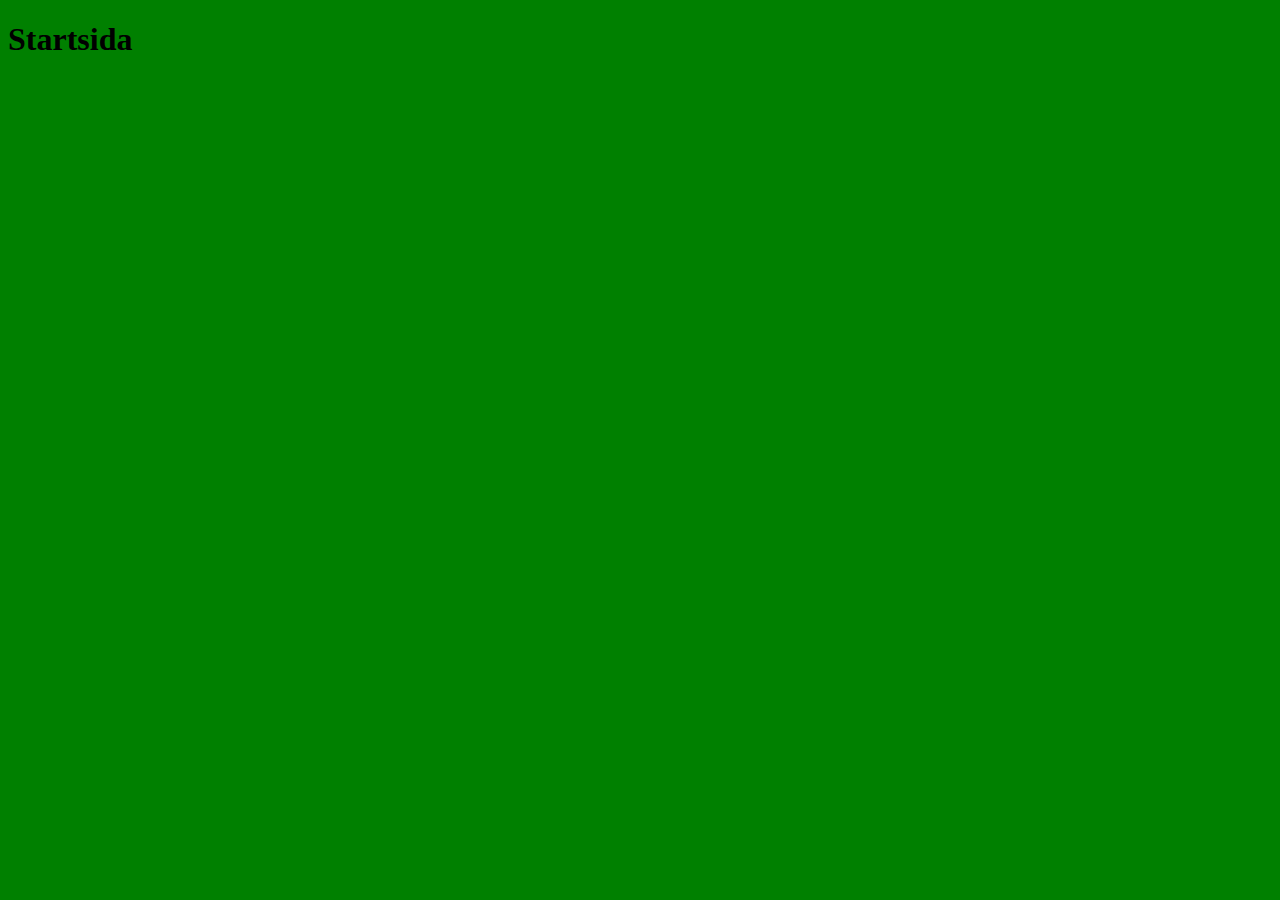
==== site/public/index.html @ 49195c75 "länkade css" ====
<!DOCTYPE html>
<html lang="en">
<head>
    <meta charset="UTF-8">
    <meta name="viewport" content="width=device-width, initial-scale=1.0">
    <meta http-equiv="X-UA-Compatible" content="ie=edge">
    <title>Skoaffär</title>
    <link rel="stylesheet" href="css/style.css">
</head>
<body>
    <body>
<h1>Startsida</h1>    
</body>

</body>
</html>
---- site/public/css/style.css ----
body {
    background-color: green;
}
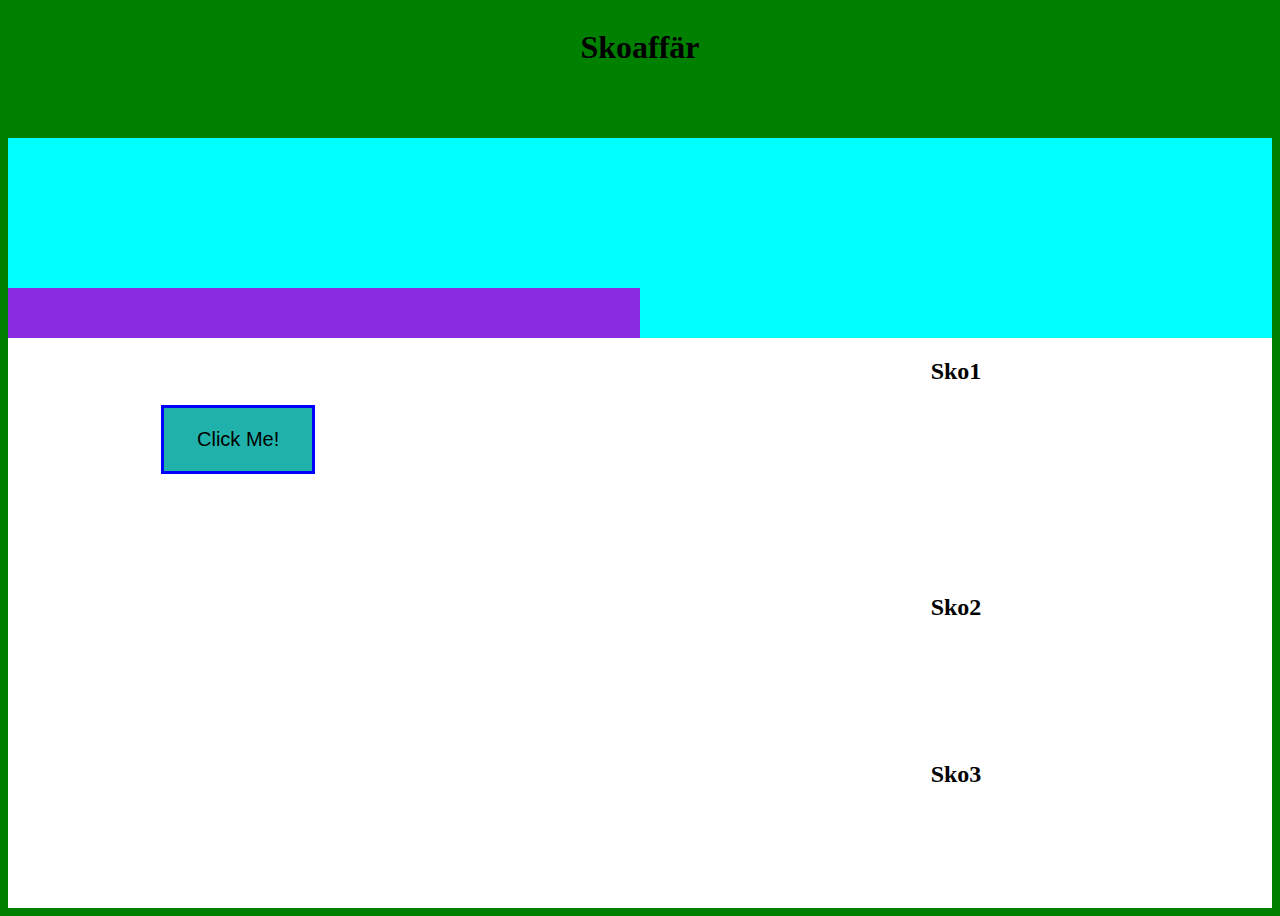
==== commit f880619a: "layed out the structure" ====
--- a/site/public/index.html
+++ b/site/public/index.html
@@ -20,7 +20,73 @@
 
     <body> 
-<h1>Startsida</h1>    +    <div class="container">+
+        <div class="header">+
+            <h1>Skoaffär</h1>+
+        </div>+
+        <div class="bild">+
+        +
+        </div>+
+        +
+        <div class="navherr">+
+        +
+        </div>+
+        +
+        <div class="navdam">+
+        +
+        </div>+
+        +
+        <div class="content">+
+        </div> +
+        +
+            <div class="sko1">+
+                <h2>Sko1</h2>+
+                <button type="button" onclick="">Click Me!</button>+
+            </div>+
+        +
+            <div class="sko2">+
+                <h2>Sko2</h2>+
+            </div>+
+            +
+            <div class="sko3">+
+                <h2>Sko3</h2>+
+            </div>+
+    </div>+
++
+ 
 </body> 
--- a/site/public/css/style.css
+++ b/site/public/css/style.css
@@ -1,3 +1,109 @@
 body {
     background-color: green;
-}+    max-width: 100%;
+    overflow-x: hidden;
+}
+
+.container {
+    height: 100vh;
+    width: 100%;
+    display: grid;
+}
+
+
+@media screen and (max-width: 400px) {
+.container {
+    height: 800px;
+    width: 100%; 
+    grid-template-columns: repeat(6, 1fr);
+    grid-template-rows: repeat(11, 1fr);
+    grid-row-gap: 5px;
+    grid-column-gap: 5px;
+}
+}
+
+.header {
+    grid-column: 1/7;
+    grid-row: 1/2;
+}
+
+.header h1 {
+    text-align: center;
+}
+
+.bild {
+    grid-row: 2/5;
+    grid-column: 1/7;
+    background-color: aqua;
+}
+
+.navherr {
+    grid-row: 5/6;
+    grid-column: 1/4;
+    background-color: blueviolet;
+}
+
+.navdam {
+    grid-row: 5/6;
+    grid-column: 4/7;
+    background-color: aqua;
+}
+
+.content {
+    grid-row: 6/12;
+    grid-column: 1/7;
+    background-color: blue;
+    position: relative;
+}
+
+.sko1 {
+    grid-row: 6/8;
+    grid-column: 1/7;
+    position:relative;
+    background-color: white;
+}
+
+.sko1 h2{
+    margin-left: 50%;
+    text-align: center;
+}
+
+button {
+    background-color: lightseagreen;
+    color: black;
+    padding: 20px 33px;
+    text-align: center;
+    font-size: 20px;
+    cursor: pointer;
+    border-width: 3px;  
+    border-style: solid;
+    border-color: blue;
+    margin-left: 153px;
+
+}
+
+
+.sko2 {
+    grid-row: 8/10;
+    grid-column: 1/7;
+    position:relative;
+    background-color: white;
+}
+
+.sko2 h2{
+    margin-left: 50%;
+    text-align: center;
+}
+
+.sko3 {
+    grid-row: 10/12;
+    grid-column: 1/7;
+    position:relative;
+    background-color: white;
+}
+
+.sko3 h2{
+    margin-left: 50%;
+    text-align: center;
+}
+
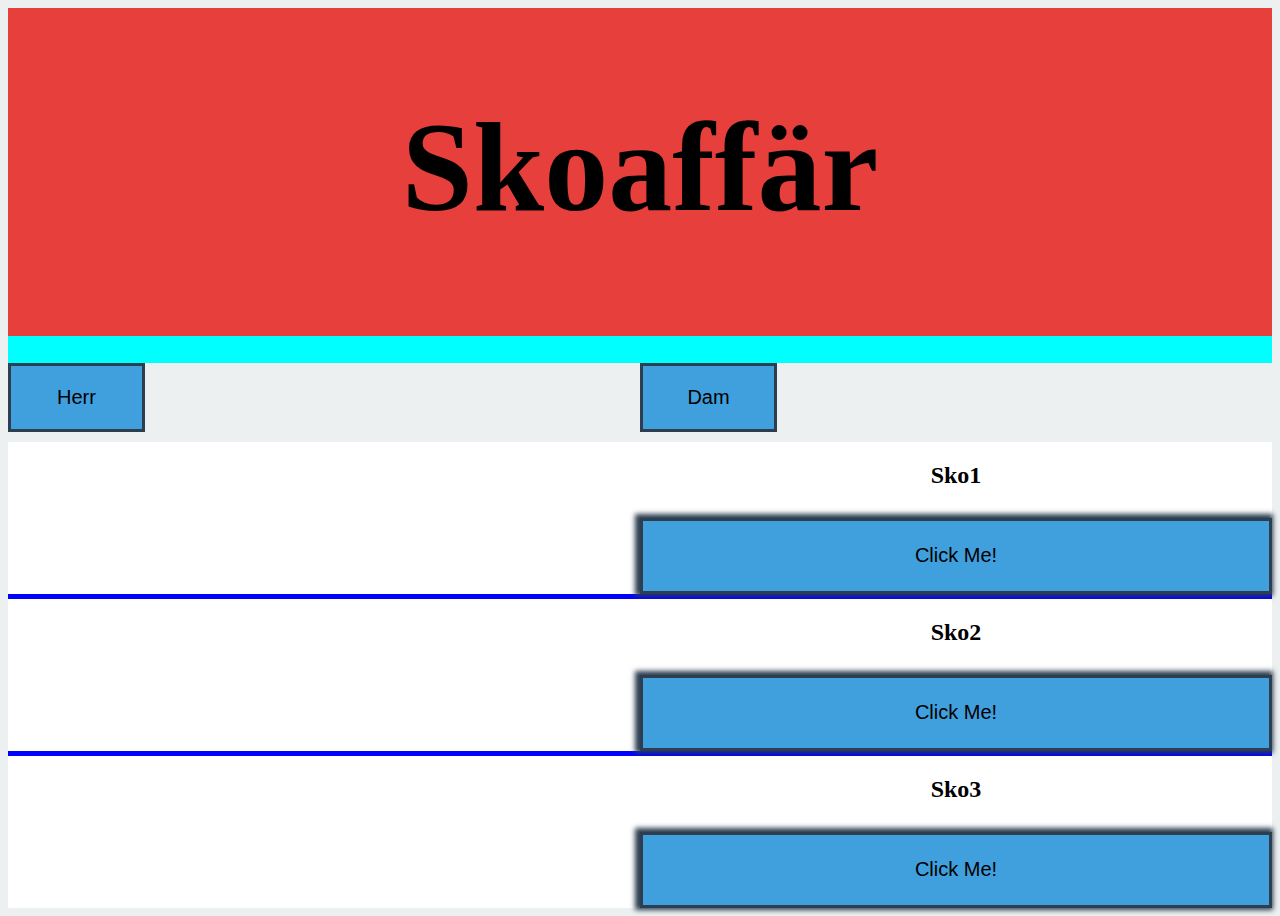
==== commit 9c73ea3e: "Dropdown menu, color changes, nested grids." ====
--- a/site/public/index.html
+++ b/site/public/index.html
@@ -38,7 +38,21 @@
 
         <div class="navherr"> 
-        +            <div class="dropdown1">+
+                <button onclick="myFunction1()" class="dropbtn">Herr</button>+
+                <div id="myDropdown1" class="dropdown-content1">+
+                    <a href="#">Löparskor</a>+
+                    <a href="#">Fin skor</a>+
+                    <a href="#">Tofflor</a>+
+                </div>+
+            </div> 
         </div> 
@@ -46,17 +60,27 @@
 
         <div class="navdam"> 
-        +             <div class="dropdown2">+
+                <button onclick="myFunction2()" class="dropbtn">Dam</button>+
+                <div id="myDropdown2" class="dropdown-content2">+
+                    <a href="#">Sneakers</a>+
+                    <a href="#">Sandaler</a>+
+                    <a href="#">Löparskor</a>+
+                </div>+
+            </div> 
         </div> 
          
         <div class="content">-
-        </div> -
-         
             <div class="sko1"> 
@@ -72,6 +96,8 @@
 
                 <h2>Sko2</h2> 
+                <button type="button" onclick="">Click Me!</button>+
             </div> 
             @@ -80,17 +106,21 @@
 
                 <h2>Sko3</h2> 
+                <button type="button" onclick="">Click Me!</button>+
             </div>+
+        </div>     
     </div> 
-+<script src="js/dropdownherr.js"></script>+
+<script src="js/dropdowndam.js"></script> 
  
-</body>-
-
+</body>
 </body> 
 </html>--- a/site/public/css/style.css
+++ b/site/public/css/style.css
@@ -1,5 +1,5 @@
 body {
-    background-color: green;
+    background-color: #ECF0F1;
     max-width: 100%;
     overflow-x: hidden;
 }
@@ -25,10 +25,16 @@
 .header {
     grid-column: 1/7;
     grid-row: 1/2;
+    display: grid;
+    grid-template-rows: repeat(1, 1fr);
+    grid-template-columns: repeat(5, 1fr);
+    background-color: #E7403C;
 }
 
 .header h1 {
-    text-align: center;
+    grid-column: 2/5;
+    text-align: center;
+    font-size: 10vw;
 }
 
 .bild {
@@ -40,70 +46,160 @@
 .navherr {
     grid-row: 5/6;
     grid-column: 1/4;
-    background-color: blueviolet;
 }
 
 .navdam {
     grid-row: 5/6;
     grid-column: 4/7;
-    background-color: aqua;
 }
 
 .content {
     grid-row: 6/12;
     grid-column: 1/7;
+    display: grid;
+    grid-template-rows: repeat(6, 1fr);
+    grid-template-columns: repeat(6, 1fr);
+    grid-row-gap: 5px;
+    grid-column-gap: 5px;
     background-color: blue;
     position: relative;
 }
 
 .sko1 {
-    grid-row: 6/8;
-    grid-column: 1/7;
+    grid-row: 1/3;
+    grid-column: 1/7;
+    display: grid;
+    grid-template-columns: repeat(2, 1fr);
+    grid-template-rows: repeat(2, 1fr);
     position:relative;
     background-color: white;
 }
 
 .sko1 h2{
-    margin-left: 50%;
-    text-align: center;
-}
-
-button {
-    background-color: lightseagreen;
+    grid-row: 1/2;
+    grid-column: 2/2;
+    text-align: center;
+}
+
+
+.sko2 {
+    grid-row: 3/5;
+    grid-column: 1/7;
+    display: grid;
+    grid-template-columns: repeat(2, 1fr);
+    grid-template-rows: repeat(2, 1fr);
+    position:relative;
+    background-color: white;
+}
+
+.sko2 h2{
+    grid-row: 1/2;
+    grid-column: 2/2;
+    text-align: center;
+}
+
+.sko3 {
+    grid-row: 5/7;
+    grid-column: 1/7;
+    position:relative;
+    display: grid;
+    grid-template-columns: repeat(2, 1fr);
+    grid-template-rows: repeat(2, 1fr);
+    background-color: white;
+}
+
+.sko3 h2{
+    grid-row: 1/2;
+    grid-column: 2/2;
+    text-align: center;
+}
+
+.content button {
+    background-color: #409FDD;
     color: black;
-    padding: 20px 33px;
-    text-align: center;
+    padding: 20px 25    px;
+    text-align: center;
+    grid-row: 2/2;
+    grid-column: 2/2;
     font-size: 20px;
     cursor: pointer;
     border-width: 3px;  
     border-style: solid;
-    border-color: blue;
-    margin-left: 153px;
-
-}
-
-
-.sko2 {
-    grid-row: 8/10;
-    grid-column: 1/7;
-    position:relative;
-    background-color: white;
-}
-
-.sko2 h2{
-    margin-left: 50%;
-    text-align: center;
-}
-
-.sko3 {
-    grid-row: 10/12;
-    grid-column: 1/7;
-    position:relative;
-    background-color: white;
-}
-
-.sko3 h2{
-    margin-left: 50%;
-    text-align: center;
-}
-
+    border-color: #2C3E50;
+    box-shadow: -2px -1px 5px 3px #2C3E50;
+
+    
+}
+
+button:hover{
+    background-color: #2980B9;
+}
+
+.dropbtn {
+   background-color: #409FDD;
+   color: black;
+   padding: 20px 33px;
+   width: 137px;
+   cursor: pointer;
+   border-width: 3px;
+   border-style: solid;
+   border-color: #2C3E50;
+   font-size: 20px;
+}
+
+.dropbtn:hover {
+    background-color: #2980B9;
+}
+
+.dropdown1{
+    position: relative;
+    display: inline-block;
+}
+
+.dropdown2{
+    position: relative;
+    display: inline-block;
+}
+
+.dropdown-content1 {
+    display: none;
+    position: absolute;
+    background-color: #f1f1f1;
+    min-width: 100%;
+    z-index: 1;
+    overflow: auto;
+}
+
+.dropdown-content2 {
+    display: none;
+    position: absolute;
+    background-color: #f1f1f1;
+    min-width: 100%;
+    z-index: 1;
+    overflow: auto;
+}
+
+.dropdown-content1 a {
+    color: black;
+    padding: 12px 16px;
+    display: block;
+}
+
+.dropdown-content1 a:hover {
+    background-color: white;
+}
+
+.dropdown-content2 a {
+    color: black;
+    padding: 12px 16px;
+    display: block;
+}
+
+.dropdown-content2 a:hover {
+    background-color: white;
+}
+
+.show {
+    display:block;
+}
+
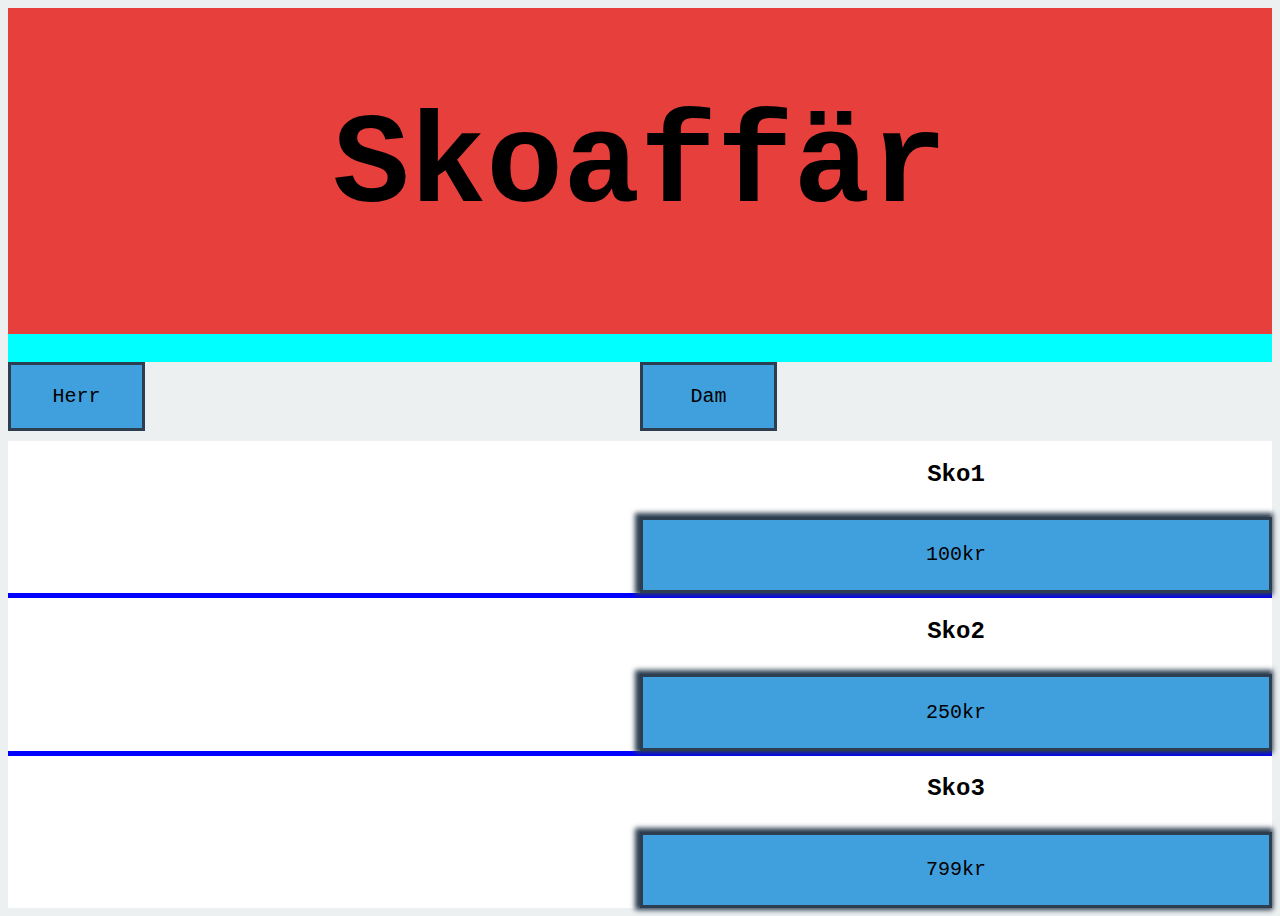
==== commit 5d31a115: "font change" ====
--- a/site/public/index.html
+++ b/site/public/index.html
@@ -86,7 +86,7 @@
 
                 <h2>Sko1</h2> 
-                <button type="button" onclick="">Click Me!</button>+                <button type="button" onclick="">100kr</button> 
             </div> 
@@ -96,7 +96,7 @@
 
                 <h2>Sko2</h2> 
-                <button type="button" onclick="">Click Me!</button>+                <button type="button" onclick="">250kr</button> 
             </div> 
@@ -106,7 +106,7 @@
 
                 <h2>Sko3</h2> 
-                <button type="button" onclick="">Click Me!</button>+                <button type="button" onclick="">799kr</button> 
             </div> 
--- a/site/public/css/style.css
+++ b/site/public/css/style.css
@@ -35,6 +35,7 @@
     grid-column: 2/5;
     text-align: center;
     font-size: 10vw;
+    font-family: 'Courier New', Courier, monospace;
 }
 
 .bild {
@@ -63,6 +64,8 @@
     grid-column-gap: 5px;
     background-color: blue;
     position: relative;
+    font-family: 'Courier New', Courier, monospace;
+
 }
 
 .sko1 {
@@ -127,8 +130,8 @@
     border-style: solid;
     border-color: #2C3E50;
     box-shadow: -2px -1px 5px 3px #2C3E50;
-
-    
+    font-family: 'Courier New', Courier, monospace;    
+
 }
 
 button:hover{
@@ -145,6 +148,8 @@
    border-style: solid;
    border-color: #2C3E50;
    font-size: 20px;
+   font-family: 'Courier New', Courier, monospace;
+
 }
 
 .dropbtn:hover {
@@ -183,6 +188,8 @@
     color: black;
     padding: 12px 16px;
     display: block;
+    font-family: 'Courier New', Courier, monospace;
+
 }
 
 .dropdown-content1 a:hover {
@@ -193,6 +200,8 @@
     color: black;
     padding: 12px 16px;
     display: block;
+    font-family: 'Courier New', Courier, monospace;
+
 }
 
 .dropdown-content2 a:hover {
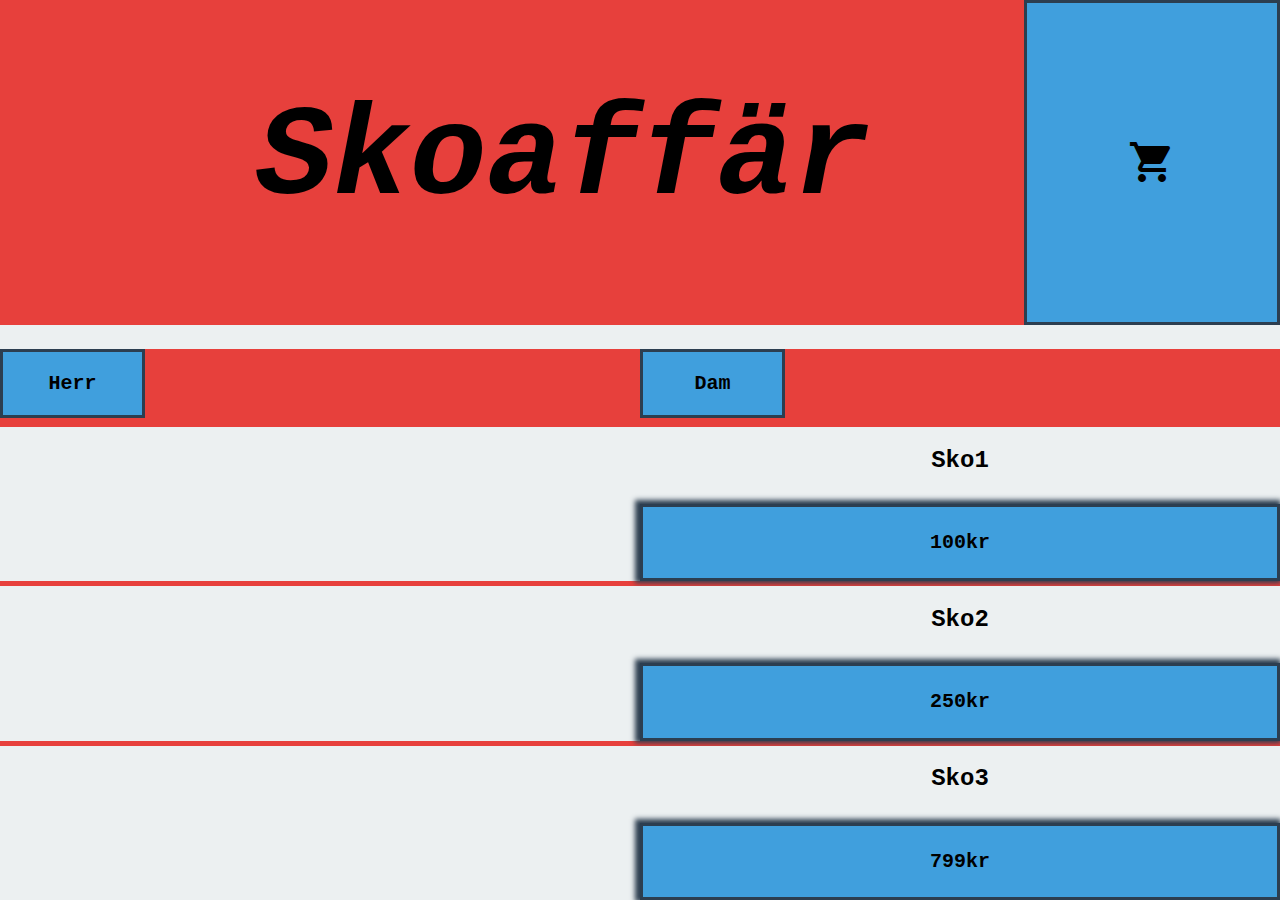
==== commit bc313ec6: "added material-icons, made a basket button in header, color corrections" ====
--- a/site/public/index.html
+++ b/site/public/index.html
@@ -10,9 +10,13 @@
 
     <meta http-equiv="X-UA-Compatible" content="ie=edge"> 
-    <title>Skoaffär</title>+     
     <link rel="stylesheet" href="css/style.css">+
+    <link rel="stylesheet" href="https://fonts.googleapis.com/icon?family=Material+Icons">+
+    <title>Skoaffär</title> 
 </head> 
@@ -25,6 +29,8 @@
         <div class="header"> 
             <h1>Skoaffär</h1>+
+            <button class="material-icons md-24" onclick=""> shopping_cart</button> 
         </div> 
--- a/site/public/css/style.css
+++ b/site/public/css/style.css
@@ -1,7 +1,9 @@
 body {
-    background-color: #ECF0F1;
+    background-color: #E7403C;
     max-width: 100%;
     overflow-x: hidden;
+    margin: 0;
+    padding: 0;
 }
 
 .container {
@@ -29,19 +31,34 @@
     grid-template-rows: repeat(1, 1fr);
     grid-template-columns: repeat(5, 1fr);
     background-color: #E7403C;
+    z-index: 1;
 }
 
 .header h1 {
-    grid-column: 2/5;
+    grid-column: 2/4;
     text-align: center;
     font-size: 10vw;
     font-family: 'Courier New', Courier, monospace;
+    font-style: italic; 
+}
+
+.material-icons.md-24 { 
+    grid-column: 5;
+    background-color: #409FDD;
+    border-width: 3px;
+    border-color: #2C3E50;
+    border-style: solid;
+    font-size: 48px;
+}
+
+.header button:hover {
+    background-color: #2980B9;
 }
 
 .bild {
-    grid-row: 2/5;
-    grid-column: 1/7;
-    background-color: aqua;
+    grid-row: 1/5;
+    grid-column: 1/7;
+    background-color: #ECF0F1;
 }
 
 .navherr {
@@ -62,7 +79,7 @@
     grid-template-columns: repeat(6, 1fr);
     grid-row-gap: 5px;
     grid-column-gap: 5px;
-    background-color: blue;
+    background-color: #E7403C;
     position: relative;
     font-family: 'Courier New', Courier, monospace;
 
@@ -75,7 +92,7 @@
     grid-template-columns: repeat(2, 1fr);
     grid-template-rows: repeat(2, 1fr);
     position:relative;
-    background-color: white;
+    background-color: #ECF0F1;
 }
 
 .sko1 h2{
@@ -92,7 +109,7 @@
     grid-template-columns: repeat(2, 1fr);
     grid-template-rows: repeat(2, 1fr);
     position:relative;
-    background-color: white;
+    background-color: #ECF0F1;
 }
 
 .sko2 h2{
@@ -108,7 +125,7 @@
     display: grid;
     grid-template-columns: repeat(2, 1fr);
     grid-template-rows: repeat(2, 1fr);
-    background-color: white;
+    background-color: #ECF0F1;
 }
 
 .sko3 h2{
@@ -120,7 +137,7 @@
 .content button {
     background-color: #409FDD;
     color: black;
-    padding: 20px 25    px;
+    padding: 20px 25px;
     text-align: center;
     grid-row: 2/2;
     grid-column: 2/2;
@@ -130,7 +147,8 @@
     border-style: solid;
     border-color: #2C3E50;
     box-shadow: -2px -1px 5px 3px #2C3E50;
-    font-family: 'Courier New', Courier, monospace;    
+    font-family: 'Courier New', Courier, monospace;
+    font-weight: bold;    
 
 }
 
@@ -142,13 +160,14 @@
    background-color: #409FDD;
    color: black;
    padding: 20px 33px;
-   width: 137px;
+   width: 145px;
    cursor: pointer;
    border-width: 3px;
    border-style: solid;
    border-color: #2C3E50;
    font-size: 20px;
    font-family: 'Courier New', Courier, monospace;
+   font-weight: bold;
 
 }
 
@@ -169,7 +188,7 @@
 .dropdown-content1 {
     display: none;
     position: absolute;
-    background-color: #f1f1f1;
+    background-color: #409FDD;
     min-width: 100%;
     z-index: 1;
     overflow: auto;
@@ -178,7 +197,7 @@
 .dropdown-content2 {
     display: none;
     position: absolute;
-    background-color: #f1f1f1;
+    background-color: #409FDD;
     min-width: 100%;
     z-index: 1;
     overflow: auto;
@@ -189,11 +208,14 @@
     padding: 12px 16px;
     display: block;
     font-family: 'Courier New', Courier, monospace;
+    border-style: solid;
+    border-color: #2C3E50;
+    border-width: 3px;
 
 }
 
 .dropdown-content1 a:hover {
-    background-color: white;
+    background-color: #2980B9;
 }
 
 .dropdown-content2 a {
@@ -201,11 +223,14 @@
     padding: 12px 16px;
     display: block;
     font-family: 'Courier New', Courier, monospace;
+    border-style: solid;
+    border-color: #2C3E50;
+    border-width: 3px;
 
 }
 
 .dropdown-content2 a:hover {
-    background-color: white;
+    background-color: #2980B9;
 }
 
 .show {
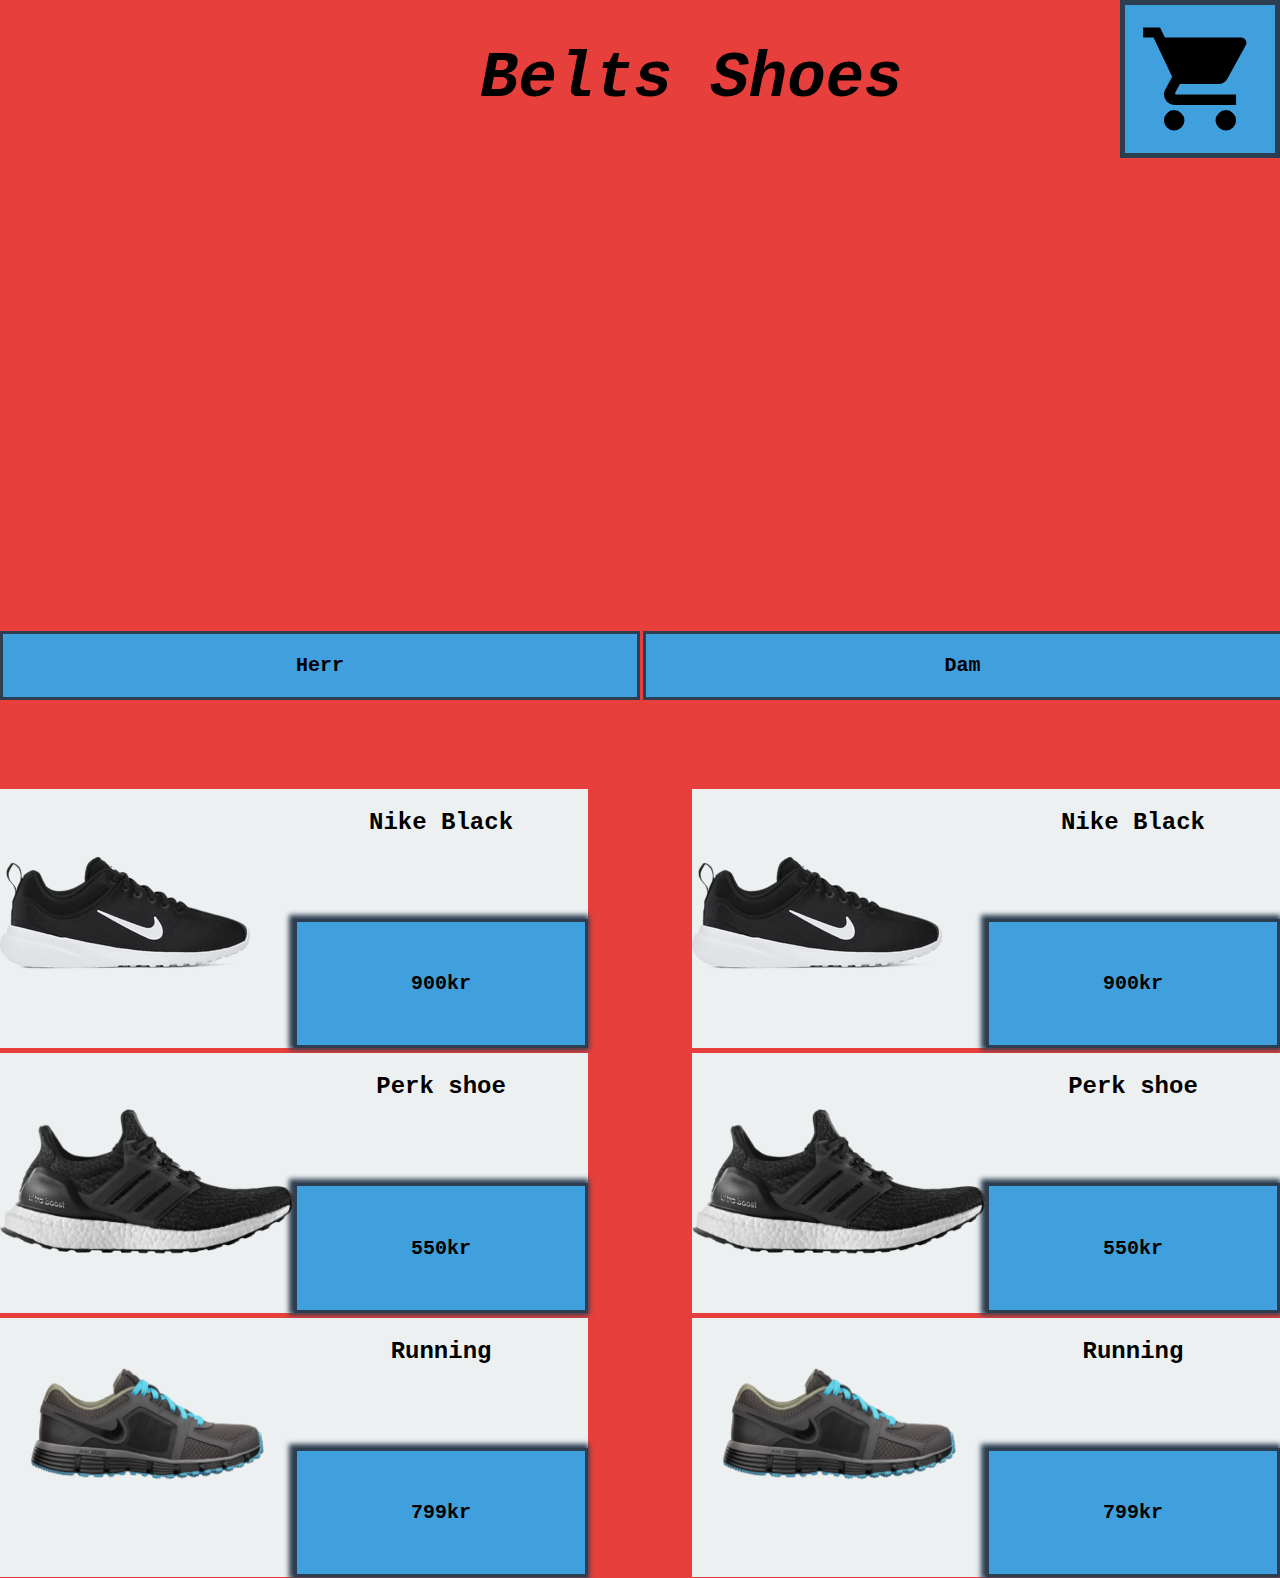
==== commit 0a17db10: "added images and media query" ====
--- a/site/public/index.html
+++ b/site/public/index.html
@@ -28,7 +28,7 @@
 
         <div class="header"> 
-            <h1>Skoaffär</h1>+            <h1>Belts Shoes</h1> 
             <button class="material-icons md-24" onclick=""> shopping_cart</button> 
@@ -36,7 +36,7 @@
 
         <div class="bild"> 
-        +            <img src="img/red_shoes_blurr.jpg" alt="Belts Shoes"> 
         </div> 
@@ -90,9 +90,11 @@
 
             <div class="sko1"> 
-                <h2>Sko1</h2>+                <h2>Nike Black</h2> 
-                <button type="button" onclick="">100kr</button>+                <button type="button" onclick="">900kr</button>+
+                <img src="img/nike.png" alt="Nike shoe"> 
             </div> 
@@ -100,9 +102,11 @@
 
             <div class="sko2"> 
-                <h2>Sko2</h2>+                <h2>Perk shoe</h2> 
-                <button type="button" onclick="">250kr</button>+                <button type="button" onclick="">550kr</button>+
+                <img src="img/perk_shoe.png" alt="Perky shoe"> 
             </div> 
@@ -110,11 +114,51 @@
 
             <div class="sko3"> 
-                <h2>Sko3</h2>+                <h2>Running</h2> 
                 <button type="button" onclick="">799kr</button> 
+                <img src="img/running.png" alt="Running shoe">+
             </div>+
+            +
+            <div class="sko4">+
+                <h2>Nike Black</h2>+
+                <button type="button" onclick="">900kr</button>+
+                <img src="img/nike.png" alt="Nike shoe">+
+            </div>+
+        +
+            <div class="sko5">+
+                <h2>Perk shoe</h2>+
+                <button type="button" onclick="">550kr</button>+
+                <img src="img/perk_shoe.png" alt="Perky shoe">+
+            </div>+
+            +
+            <div class="sko6">+
+                <h2>Running</h2>+
+                <button type="button" onclick="">799kr</button>+
+                <img src="img/running.png" alt="Running shoe">+
+            </div>+
+ 
         </div>     
--- a/site/public/css/style.css
+++ b/site/public/css/style.css
@@ -7,21 +7,12 @@
 }
 
 .container {
-    height: 100vh;
+    height: 100%;
     width: 100%;
     display: grid;
-}
-
-
-@media screen and (max-width: 400px) {
-.container {
-    height: 800px;
-    width: 100%; 
-    grid-template-columns: repeat(6, 1fr);
+    grid-template-columns: repeat(6, 1fr);    
     grid-template-rows: repeat(11, 1fr);
-    grid-row-gap: 5px;
     grid-column-gap: 5px;
-}
 }
 
 .header {
@@ -35,11 +26,12 @@
 }
 
 .header h1 {
-    grid-column: 2/4;
+    grid-column: 2/3;
     text-align: center;
-    font-size: 10vw;
+    font-size: 28px;
     font-family: 'Courier New', Courier, monospace;
     font-style: italic; 
+    white-space: nowrap;
 }
 
 .material-icons.md-24 { 
@@ -58,7 +50,16 @@
 .bild {
     grid-row: 1/5;
     grid-column: 1/7;
-    background-color: #ECF0F1;
+    display: grid;
+    grid-template-rows: repeat(4, 1fr);
+    grid-template-columns: repeat(6, 1fr);
+}
+
+img {
+    grid-row: 1/5;
+    grid-column: 1/7;
+    height: auto;
+    max-width: 100%;
 }
 
 .navherr {
@@ -95,12 +96,6 @@
     background-color: #ECF0F1;
 }
 
-.sko1 h2{
-    grid-row: 1/2;
-    grid-column: 2/2;
-    text-align: center;
-}
-
 
 .sko2 {
     grid-row: 3/5;
@@ -112,11 +107,6 @@
     background-color: #ECF0F1;
 }
 
-.sko2 h2{
-    grid-row: 1/2;
-    grid-column: 2/2;
-    text-align: center;
-}
 
 .sko3 {
     grid-row: 5/7;
@@ -128,7 +118,40 @@
     background-color: #ECF0F1;
 }
 
-.sko3 h2{
+.sko4 {
+    grid-row: 1/3;
+    grid-column: 1/7;
+    display: grid;
+    grid-template-columns: repeat(2, 1fr);
+    grid-template-rows: repeat(2, 1fr);
+    position:relative;
+    background-color: #ECF0F1;
+}
+
+
+.sko5 {
+    grid-row: 3/5;
+    grid-column: 1/7;
+    display: grid;
+    grid-template-columns: repeat(2, 1fr);
+    grid-template-rows: repeat(2, 1fr);
+    position:relative;
+    background-color: #ECF0F1;
+}
+
+
+.sko6 {
+    grid-row: 5/7;
+    grid-column: 1/7;
+    position:relative;
+    display: grid;
+    grid-template-columns: repeat(2, 1fr);
+    grid-template-rows: repeat(2, 1fr);
+    background-color: #ECF0F1;
+}
+
+.content h2 {
+    white-space: nowrap;  
     grid-row: 1/2;
     grid-column: 2/2;
     text-align: center;
@@ -156,11 +179,18 @@
     background-color: #2980B9;
 }
 
+.content img {
+    grid-row: 1/3;
+    grid-column: 1;
+    max-height: 100%;
+    max-width: 100%;   
+}
+
 .dropbtn {
    background-color: #409FDD;
    color: black;
    padding: 20px 33px;
-   width: 145px;
+   width: 50vw;
    cursor: pointer;
    border-width: 3px;
    border-style: solid;
@@ -237,3 +267,107 @@
     display:block;
 }
 
+@media screen and (min-width: 600px) {
+
+.container {
+    height: 100%;
+    width: 100%; 
+    display: grid;
+    grid-template-columns: repeat(12, 1fr);
+    grid-template-rows: repeat(10, 1fr);
+    grid-column-gap: 5px;
+}
+    
+.header {
+    grid-column: 1/13;
+    grid-row: 1/2;
+    grid-template-columns: repeat(8, 1fr);
+}
+
+.material-icons.md-24 { 
+    grid-column: 8;
+    border-width: 5px;
+    font-size: 124px;
+}
+
+.header h1 {
+    grid-column: 4/6;
+    font-size: 64px;
+}
+
+.bild {
+    grid-row: 2/5;
+    grid-column: 1/13;
+    grid-template-rows: repeat(4, 1fr);
+    grid-template-columns: repeat(6, 1fr);
+}
+
+.bild img {
+    display: none;
+    /* gör en ny större bild som passar bättre */
+}
+
+.navherr {
+    grid-row: 5/6;
+    grid-column: 1/6;
+}
+
+.navdam {
+    grid-row: 5/6;
+    grid-column: 7/13;
+}
+.content {
+    grid-column: 1/13;
+    grid-template-columns: repeat(13, 1fr)
+}
+
+.sko1 {
+    grid-row: 1/3;
+    grid-column: 1/7;
+}
+
+
+.sko2 {
+    grid-row: 3/5;
+    grid-column: 1/7;
+}
+
+
+.sko3 {
+    grid-row: 5/7;
+    grid-column: 1/7;
+}
+
+.sko4 {
+    grid-row: 1/3;
+    grid-column: 8/14;
+}
+
+
+.sko5 {
+    grid-row: 3/5;
+    grid-column: 8/14;
+}
+
+
+.sko6 {
+    grid-row: 5/7;
+    grid-column: 8/14;
+}
+
+}
+
+@media screen and (max-width: 600px) {
+
+.sko4 {
+    display: none;
+}
+    
+.sko5 {
+    display: none;
+}
+    
+.sko6 {
+    display: none;
+}
+}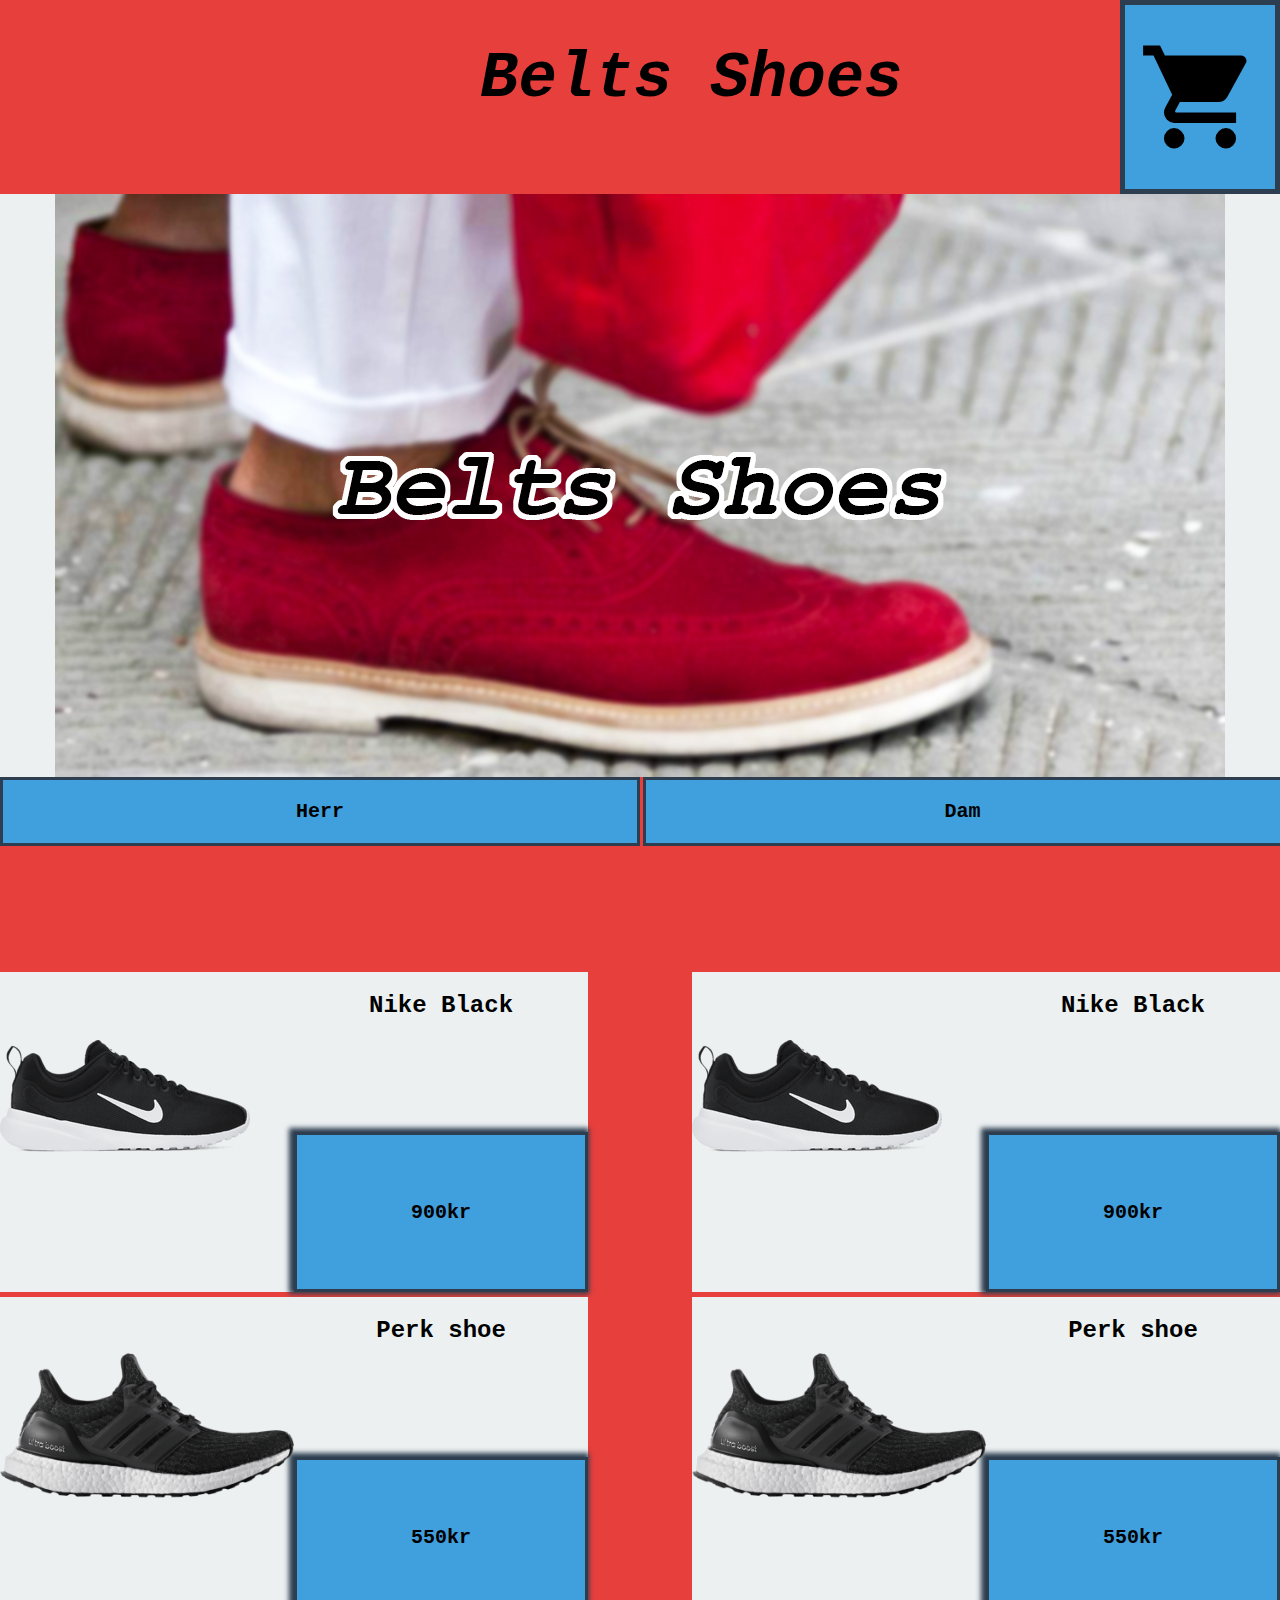
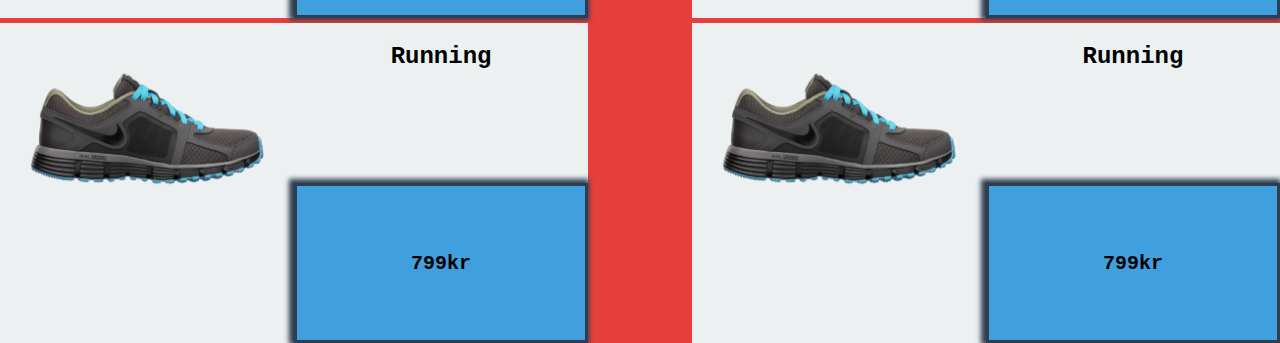
==== commit 7f82c9e1: "added background image for desktop, final media queri adjustments" ====
--- a/site/public/index.html
+++ b/site/public/index.html
@@ -37,6 +37,12 @@
         <div class="bild"> 
             <img src="img/red_shoes_blurr.jpg" alt="Belts Shoes">+
+        </div>+
+        <div class="bild_desk">+
+            <img src="img/background_desk.jpg" alt="Belts Shoes"> 
         </div> 
--- a/site/public/css/style.css
+++ b/site/public/css/style.css
@@ -53,6 +53,7 @@
     display: grid;
     grid-template-rows: repeat(4, 1fr);
     grid-template-columns: repeat(6, 1fr);
+    background-color: #E7403C;
 }
 
 img {
@@ -60,6 +61,23 @@
     grid-column: 1/7;
     height: auto;
     max-width: 100%;
+}
+
+.bild_desk {
+    grid-row: 2/5;
+    grid-column: 1/13;
+    display: grid;
+    grid-template-rows: repeat(4, 1fr);
+    grid-template-columns: repeat(6, 1fr);
+}
+
+.bild_desk img {
+    grid-row: 1/5;
+    grid-column: 1/7;
+    display: block;
+    margin-left: auto;
+    margin-right: auto;
+    
 }
 
 .navherr {
@@ -300,6 +318,7 @@
     grid-column: 1/13;
     grid-template-rows: repeat(4, 1fr);
     grid-template-columns: repeat(6, 1fr);
+    background-color: #ECF0F1;
 }
 
 .bild img {
@@ -370,4 +389,8 @@
 .sko6 {
     display: none;
 }
+
+.bild_desk{
+    display: none;
+}
 }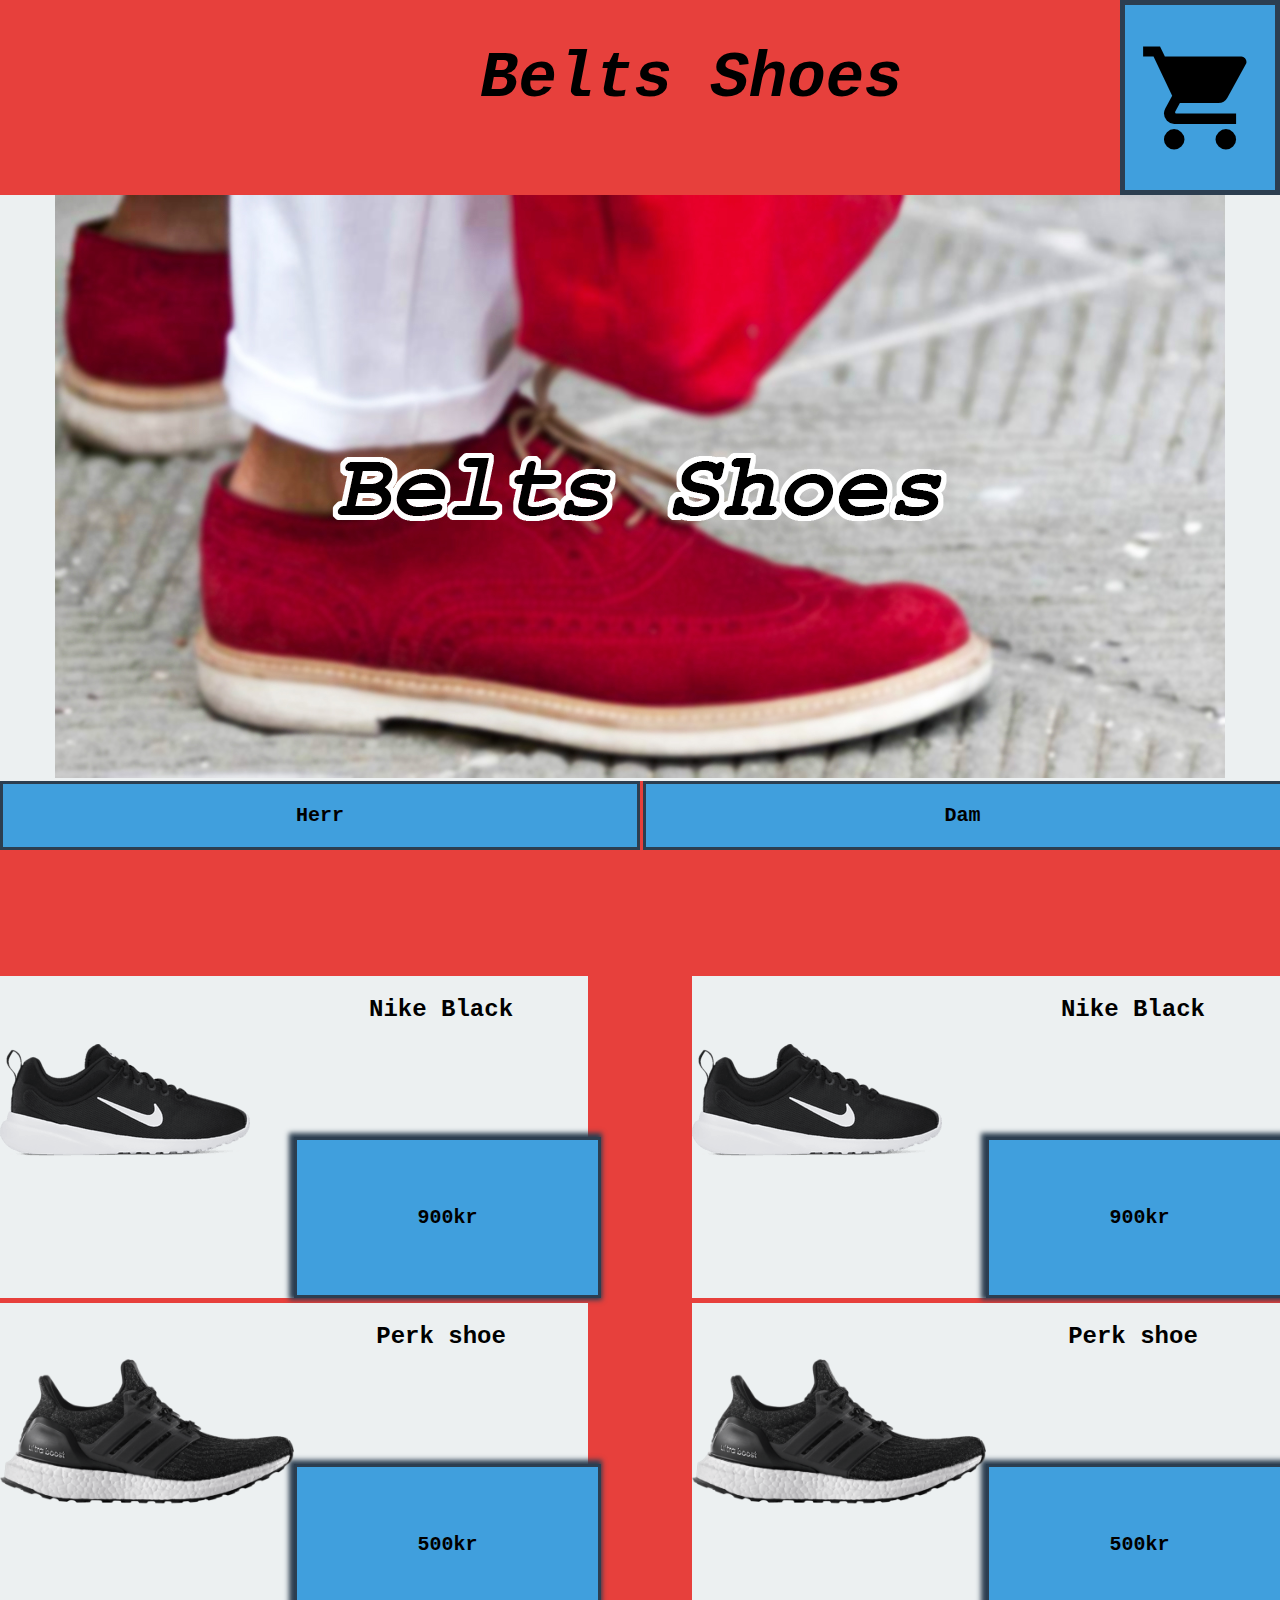
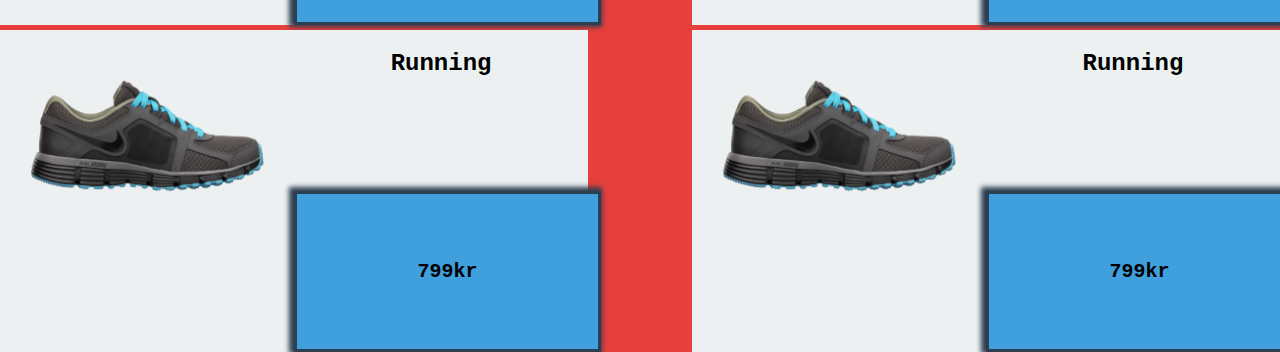
==== commit 715ca23f: "added buttons that can link and made some new subpages" ====
--- a/site/public/index.html
+++ b/site/public/index.html
@@ -98,7 +98,7 @@
 
                 <h2>Nike Black</h2> 
-                <button type="button" onclick="">900kr</button>+                <a href="detaljsida1.html"><button>900kr</button></a> 
                 <img src="img/nike.png" alt="Nike shoe"> 
@@ -110,7 +110,7 @@
 
                 <h2>Perk shoe</h2> 
-                <button type="button" onclick="">550kr</button>+                <a href="detaljsida2.html"><button>500kr</button></a> 
                 <img src="img/perk_shoe.png" alt="Perky shoe"> 
@@ -122,7 +122,7 @@
 
                 <h2>Running</h2> 
-                <button type="button" onclick="">799kr</button>+                <a href="detaljsida3.html"><button>799kr</button></a> 
                 <img src="img/running.png" alt="Running shoe"> 
@@ -134,7 +134,7 @@
 
                 <h2>Nike Black</h2> 
-                <button type="button" onclick="">900kr</button>+                <a href=""><button>900kr</button></a> 
                 <img src="img/nike.png" alt="Nike shoe"> 
@@ -146,7 +146,7 @@
 
                 <h2>Perk shoe</h2> 
-                <button type="button" onclick="">550kr</button>+                <a href=""><button>500kr</button></a> 
                 <img src="img/perk_shoe.png" alt="Perky shoe"> 
@@ -158,7 +158,7 @@
 
                 <h2>Running</h2> 
-                <button type="button" onclick="">799kr</button>+                <a href=""><button>799kr</button></a> 
                 <img src="img/running.png" alt="Running shoe"> 
--- a/site/public/css/style.css
+++ b/site/public/css/style.css
@@ -1,6 +1,7 @@
 body {
     background-color: #E7403C;
     max-width: 100%;
+    max-height: 100%;
     overflow-x: hidden;
     margin: 0;
     padding: 0;
@@ -54,6 +55,81 @@
     grid-template-rows: repeat(4, 1fr);
     grid-template-columns: repeat(6, 1fr);
     background-color: #E7403C;
+}
+
+.bild_nike {
+    grid-row: 2/5;
+    grid-column: 1/7;
+    display: grid;
+    grid-template-rows: repeat(4, 1fr);
+    grid-template-columns: repeat(6, 1fr);
+    background-color: #E7403C;
+}
+
+.bild_nike img {
+    max-width: 100%;
+    height: auto;
+    grid-row: 1/4;
+    grid-column: 2/6; 
+}
+
+.info {
+    grid-column: 1/7;
+    grid-row: 4;
+    display: grid;
+    grid-template-rows: repeat(2, 1fr);
+    grid-template-columns: repeat(4, 1fr);
+    grid-column-gap: 5px;
+    text-align: center;
+    font-family: 'Courier New', Courier, monospace;
+    white-space: nowrap;
+    font-weight: bold;
+    background-color: #409FDD;
+}
+
+.nam {
+    grid-row: 1;
+    grid-column: 2/5;
+    border-width: 3px;  
+    border-style: solid;
+    border-color: #2C3E50;
+}
+
+.pris {
+    grid-row: 2;
+    grid-column: 2/5;
+    border-width: 3px;  
+    border-style: solid;
+    border-color: #2C3E50;
+}
+
+.storlek {
+    grid-row: 1;
+    grid-column: 1/2;
+    background-color: #409FDD;
+    color: black;
+    font-size: 20px;
+}
+
+.nmr button{
+    grid-row: 2;
+    grid-column: 1/2;
+    background-color: #409FDD;
+    color: black;
+    padding: 28px 50px;
+    font-size: 20px;
+    cursor: pointer;
+    border-width: 3px;  
+    border-style: solid;
+    border-color: #2C3E50;
+}
+
+.beskrivning {
+    grid-column: 1/7;
+    grid-row: 5/12;
+    font-family: 'Courier New', Courier, monospace;
+    white-space: nowrap;
+    font-weight: bold;
 }
 
 img {
@@ -178,7 +254,7 @@
 .content button {
     background-color: #409FDD;
     color: black;
-    padding: 20px 25px;
+    padding: 25px 50px;
     text-align: center;
     grid-row: 2/2;
     grid-column: 2/2;
@@ -323,7 +399,6 @@
 
 .bild img {
     display: none;
-    /* gör en ny större bild som passar bättre */
 }
 
 .navherr {
@@ -335,11 +410,16 @@
     grid-row: 5/6;
     grid-column: 7/13;
 }
+
 .content {
     grid-column: 1/13;
     grid-template-columns: repeat(13, 1fr)
 }
 
+.content button{
+    padding: 66px 41%;
+}
+
 .sko1 {
     grid-row: 1/3;
     grid-column: 1/7;
